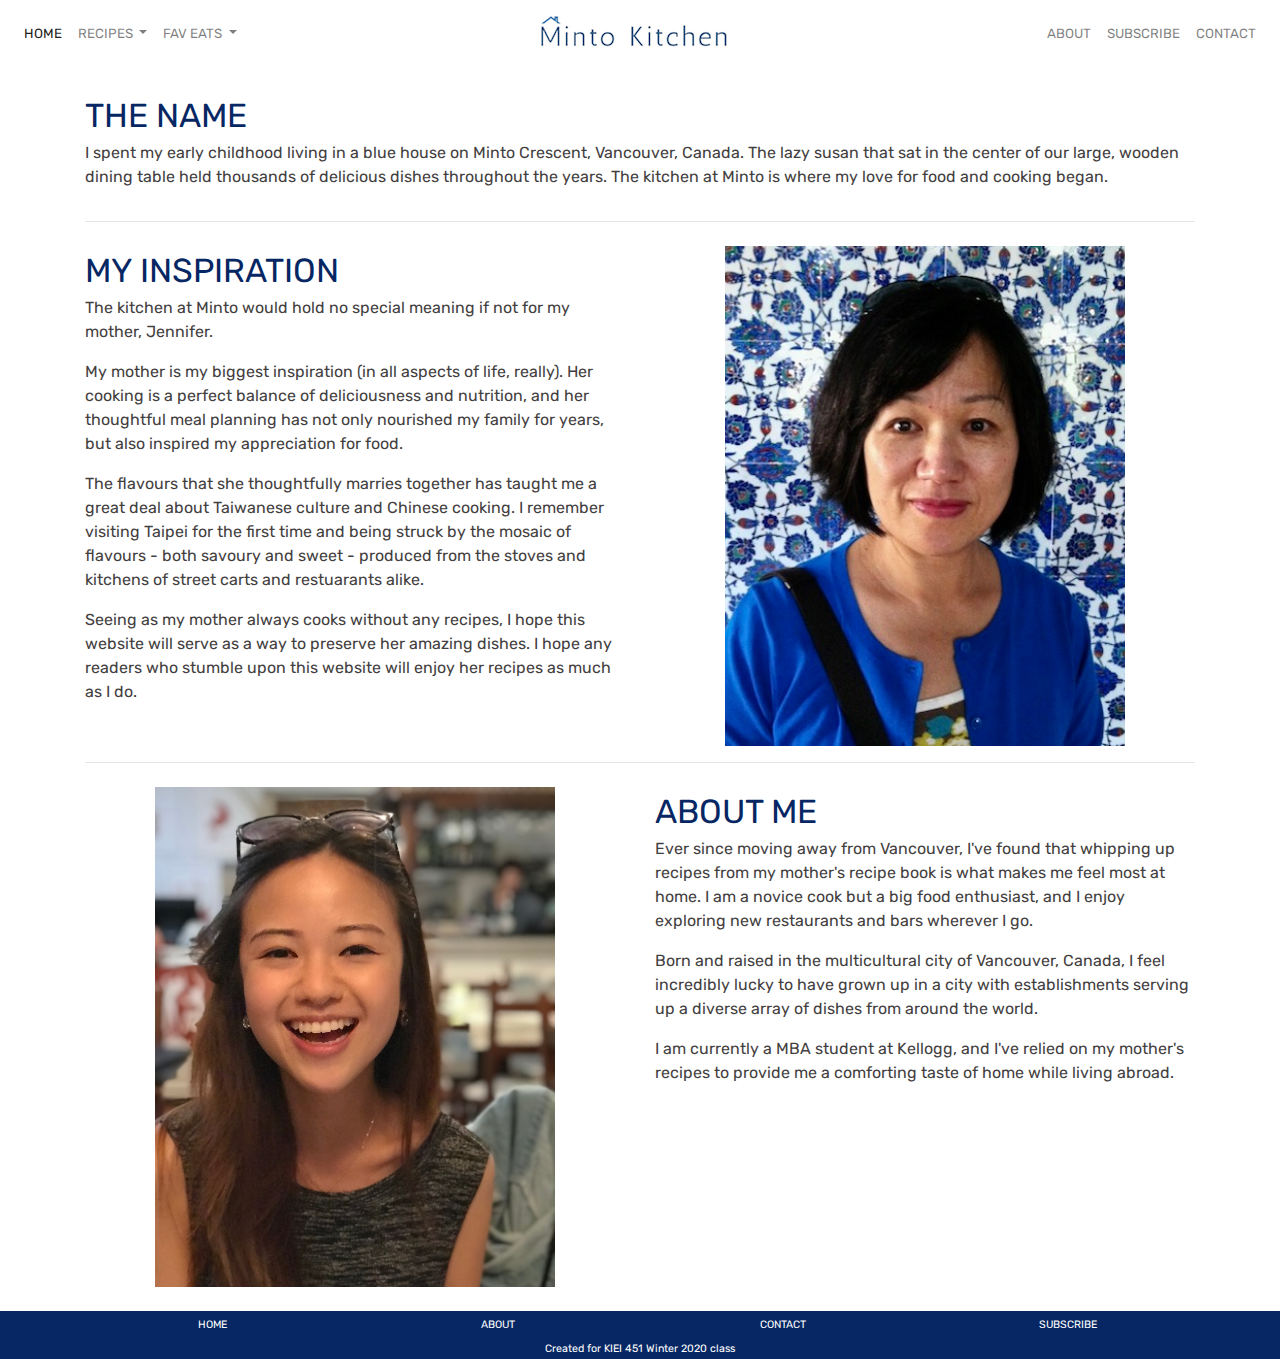
==== about.html @ 6dec90eb "Assignment 1" ====
<!doctype html>
<html lang="en">

<head>
  <!-- Required meta tags -->
  <meta charset="utf-8">
  <meta name="viewport" content="width=device-width, initial-scale=1, shrink-to-fit=no">

  <!-- Google Fonts -->
  <link
    href="https://fonts.googleapis.com/css?family=Carter+One|Oleo+Script|Pacifico|Rubik|Shadows+Into+Light&display=swap"
    rel="stylesheet">

  <!-- Font Awesome -->
  <link rel="stylesheet" href="https://use.fontawesome.com/releases/v5.6.3/css/all.css"
    integrity="sha384-UHRtZLI+pbxtHCWp1t77Bi1L4ZtiqrqD80Kn4Z8NTSRyMA2Fd33n5dQ8lWUE00s/" crossorigin="anonymous">

  <!-- Bootstrap CSS -->
  <link rel="stylesheet" href="https://stackpath.bootstrapcdn.com/bootstrap/4.4.1/css/bootstrap.min.css"
    integrity="sha384-Vkoo8x4CGsO3+Hhxv8T/Q5PaXtkKtu6ug5TOeNV6gBiFeWPGFN9MuhOf23Q9Ifjh" crossorigin="anonymous">

  <!-- Your own CSS -->
  <link rel="stylesheet" href="styles.css">

  <!-- Icons -->
  <link rel="stylesheet" href="https://use.fontawesome.com/releases/v5.6.3/css/all.css"
    integrity="sha384-UHRtZLI+pbxtHCWp1t77Bi1L4ZtiqrqD80Kn4Z8NTSRyMA2Fd33n5dQ8lWUE00s/" crossorigin="anonymous">

  <title>Minto Kitchen</title>
</head>

<body>

  <!-- Navbar Element -->
  <nav class="navbar navbar-expand-lg navbar-light bg-white">
    <button class="navbar-toggler" type="button" data-toggle="collapse" data-target="#navbarNavAltMarkup" aria-controls="navbarNavAltMarkup" aria-expanded="false" aria-label="Toggle navigation">
      <span class="navbar-toggler-icon"></span>
    </button>

    <div class="collapse navbar-collapse" id="navbarNavAltMarkup">
      <ul class="navbar-nav mr-auto">
        <li class="nav-item active">
          <a class="nav-link" href="index.html">HOME <span class="sr-only">(current)</span></a>
        </li>
        <li class="nav-item dropdown">
          <a class="nav-link dropdown-toggle" href="latestrecipes.html" id="navbarDropdown" role="button"
            data-toggle="dropdown" aria-haspopup="true" aria-expanded="false">
            RECIPES
          </a>
          <div class="dropdown-menu" aria-labelledby="navbarDropdown">
            <a class="dropdown-item" href="latestrecipes.html">LATEST RECIPES</a>
            <div class="dropdown-divider"></div>
            <a class="dropdown-item disabled" href="">RECIPE INDEX (coming soon!)</a>
          </div>
        </li>
        <li class="nav-item dropdown">
          <a class="nav-link dropdown-toggle" href="faveats.html" id="navbarDropdown" role="button"
            data-toggle="dropdown" aria-haspopup="true" aria-expanded="false">
            FAV EATS
          </a>
          <div class="dropdown-menu" aria-labelledby="navbarDropdown">
            <a class="dropdown-item" href="Vancouver.html">VANCOUVER</a>
            <a class="dropdown-item" href="Taipei.html">TAIPEI</a>
            <div class="dropdown-divider"></div>
            <a class="dropdown-item" href="faveats.html">CITY INDEX</a>
          </div>
        </li>
      </ul>

      <a class="navbar-brand" href="index.html">
        <img src="MintoLogo.png">
      </a>

      <ul class="navbar-nav ml-auto">
        <li class="nav-item">
          <a class="nav-link" href="about.html">ABOUT</a>
        </li>
        <li class="nav-item">
          <a class="nav-link" href="subscribe.html">SUBSCRIBE</a>
        </li>
        <li class="nav-item">
          <a class="nav-link" href="contact.html">CONTACT</a>
        </li>
      </ul>
    </div>
  </nav>

  <!-- Main Content -->

  <div class="container">
    <div class="row mt-4">
      <div class="col">
        <h7>The Name</h7>
        <p>I spent my early childhood living in a blue house on Minto Crescent, Vancouver, Canada. The lazy susan
          that sat in the center of our large, wooden dining table held thousands of delicious dishes throughout the
          years. The kitchen at Minto is where my love for food and cooking began. </p>
      </div>
    </div>
    <hr mt-4>
  </div>

  <div class="container">
    <div class="row mt-4">
      <div class="col-6">
        <h7> My Inspiration </h7>
        <p>The kitchen at Minto would hold no special meaning if not for my mother, Jennifer.</p>
        <p>My mother is my biggest inspiration (in all aspects of life, really). Her cooking is a perfect balance of
          deliciousness and nutrition, and her thoughtful meal planning has not only nourished my family for years, but
          also inspired my appreciation for food.</p>
        <p>The flavours that she thoughtfully marries together has taught me a great deal about Taiwanese culture and
          Chinese cooking. I remember visiting Taipei for the first time and being struck by the mosaic of flavours -
          both savoury and sweet - produced from the stoves and kitchens of street carts and restuarants alike.</p>
        <p>Seeing as my mother always cooks without any recipes, I hope this website will serve as a way to preserve her
          amazing dishes. I hope any readers who stumble upon this website will enjoy her recipes as much as I do.
      </div>
      <div class="col-6 text-center" id="headshot">
        <img src="mommahsu.JPG">
      </div>
    </div>
    <hr mt-4>
  </div>

  <div class="container">
    <div class="row mt-4">
      <div class="col-6 text-center" id="headshot">
        <img src="chheadshot.jpg">
      </div>
      <div class="col-6">
        <h7> About me </h7>
        <p>Ever since moving away from Vancouver, I've found that whipping up recipes from my mother's recipe book is
          what makes me feel most at home. I am a novice cook but a big food enthusiast, and I enjoy exploring new
          restaurants and bars wherever I go. </p>
        <p>Born and raised in the multicultural city of Vancouver, Canada, I feel incredibly lucky to have grown up in a
          city with establishments serving up a diverse array of dishes from around the world.</p>
        <p>I am currently a MBA student at Kellogg, and I've relied on my mother's recipes to provide me a comforting
          taste of home while living abroad.</p>
      </div>
    </div>
  </div>


  <!-- Footer -->


  <div class="footer">
    <div class="container">
      <div class="row mt-4 text-center">
        <div class="col-sm-3">
          <a href="index.html">
            <h9>HOME</h9>
          </a>
        </div>

        <div class="col-sm-3">
          <a href="about.html">
            <h9>ABOUT</h9>
          </a>
        </div>

        <div class="col-sm-3">
          <a href="contact.html">
            <h9>CONTACT</h9>
          </a>
        </div>

        <div class="col-sm-3">
          <a href="subscribe.html">
            <h9>SUBSCRIBE</h9>
          </a>
        </div>
      </div>
    </div>

    <div class="container">
      <div class="row text-center">
        <div class="col text-center">
          <h9>Created for KIEI 451 Winter 2020 class</h9>
        </div>
      </div>
    </div>
  </div>

  <!-- Optional JavaScript -->
  <!-- jQuery first, then Popper.js, then Bootstrap JS -->
  <script src="https://code.jquery.com/jquery-3.4.1.slim.min.js"
    integrity="sha384-J6qa4849blE2+poT4WnyKhv5vZF5SrPo0iEjwBvKU7imGFAV0wwj1yYfoRSJoZ+n"
    crossorigin="anonymous"></script>
  <script src="https://cdn.jsdelivr.net/npm/popper.js@1.16.0/dist/umd/popper.min.js"
    integrity="sha384-Q6E9RHvbIyZFJoft+2mJbHaEWldlvI9IOYy5n3zV9zzTtmI3UksdQRVvoxMfooAo"
    crossorigin="anonymous"></script>
  <script src="https://stackpath.bootstrapcdn.com/bootstrap/4.4.1/js/bootstrap.min.js"
    integrity="sha384-wfSDF2E50Y2D1uUdj0O3uMBJnjuUD4Ih7YwaYd1iqfktj0Uod8GCExl3Og8ifwB6"
    crossorigin="anonymous"></script>

</body>

</html>
---- styles.css ----
/* Typography */
  body {
    /* Everything is Raleway */
    font-family: 'Rubik', sans-serif;
    font-size: 12pt;
    color: rgb(68, 63, 63)
  }

  h1{
    font-family: 'Oleo Script', cursive;
    font-size: 30pt;
    color: rgb(6,39,99)
  }

  h2 {
    font-family: 'Oleo Script', cursive;
      font-size: 20pt;
      color: rgb(6, 39, 99)
  }

  h3 {
      font-family: 'Rubik',sans-serif;
      font-size: 14pt;
      color: grey;
      text-transform: uppercase;
  }

  h4 {
    font-family: 'Rubik',sans-serif;
    font-size: 18pt;
    color: grey;
    text-transform: uppercase;
    }

  h5 {
    font-family: 'Rubik',sans-serif;
    font-size: 14pt;
    color: rgb(6,39,99);
    text-transform: uppercase;
    }

  h6 {
    font-family: 'Oleo Script', cursive;
        font-size: 40pt;
        color: rgb(6,39,99)
  }

  h7 {
      font-family: 'Rubik', sans-serif;
      font-size: 25pt;
      color: rgb(6,39,99);
      text-transform: uppercase;
  }

  h8 {
    font-family: 'Rubik', sans-serif;
    font-size: 8pt;
    color: rgb(68, 63, 63)
  }

  h9 {
    font-family: 'Rubik', sans-serif;
    font-size: 8pt;
    color: white
  }

  h10 {
    font-family: 'Oleo Script', cursive;
    font-size: 10pt;
    color: white
  }

  /* Navbar background color */
  .navbar {
    background-color: white;
    font-size: 10pt;
  }
  
  .navbar-brand img {
    width: 200px;
    height: 41px;
  }

  .btn {
      background-color: white;
      opacity: 80%;
      color: black;
  }

  /* Index Jumbotron background and font styles */
  .jumbotron {
    /* Background */
    background-attachment: fixed;
    background-image: url(foodwithtable.jpg);
    background-repeat: no-repeat;
    background-size: cover;
  
    padding-top: 15%;
    padding-bottom: 15%;

    /* Fonts */
    color: white;
  }
  
  .btn-outline-light {
      font-size: 14pt;
      justify-content: center
  }

  /* Main page images */
  .col-sm-4 img {
    height: 396.2px;
    width: 283px;
    object-fit: cover;
  }

  .media img {
    height: 300px;
    width: 500px;
    object-fit: cover;
  }

  /* Recipe Elements */

  .col-1 img {
      max-height: none;
      width: 1100px;
      object-fit: cover;
  }
  
  /* Card Elements */
  .card img{
      height: 500px;
      object-fit: cover;
  }

  /* Fav Cities  */

  .cities img{
      height: 900px;
      width: 500px;
      object-fit: cover;
  }

  /* City Establishments */
    /* Vancouver */
  .jumbotron2 {
    /* Background */
    background-attachment: fixed;
    background-image: url(vancity.jpg);
    background-repeat: no-repeat;
    background-size: cover;
  
    padding-top: 5%;
    padding-bottom: 15%;

    /* Fonts */
    /* The text-shadow helps the white text stand out better on a darker background */
    color: white;
    text-shadow: 1px 1px 1px black;
  }

  .btn-outline-light {
    color: black;
    text-shadow: none;
  }

    /* Taipei */
  .jumbotron3 {
    /* Background */
    background-attachment: fixed;
    background-image: url(taipei2.png);
    background-repeat: no-repeat;
    background-size: cover;
  
    padding-top: 5%;
    padding-bottom: 20%;

    /* Fonts */
    /* The text-shadow helps the white text stand out better on a darker background */
    color: white;
    text-shadow: 1px 1px 1px black;
  }
  
  /* About Page */
  #headshot img{
    height: 500px;
    width: 400px;
    object-fit: cover;
  }
  
  /* The footer */
  .footer{
      background-color: rgb(6,39,99);
  }
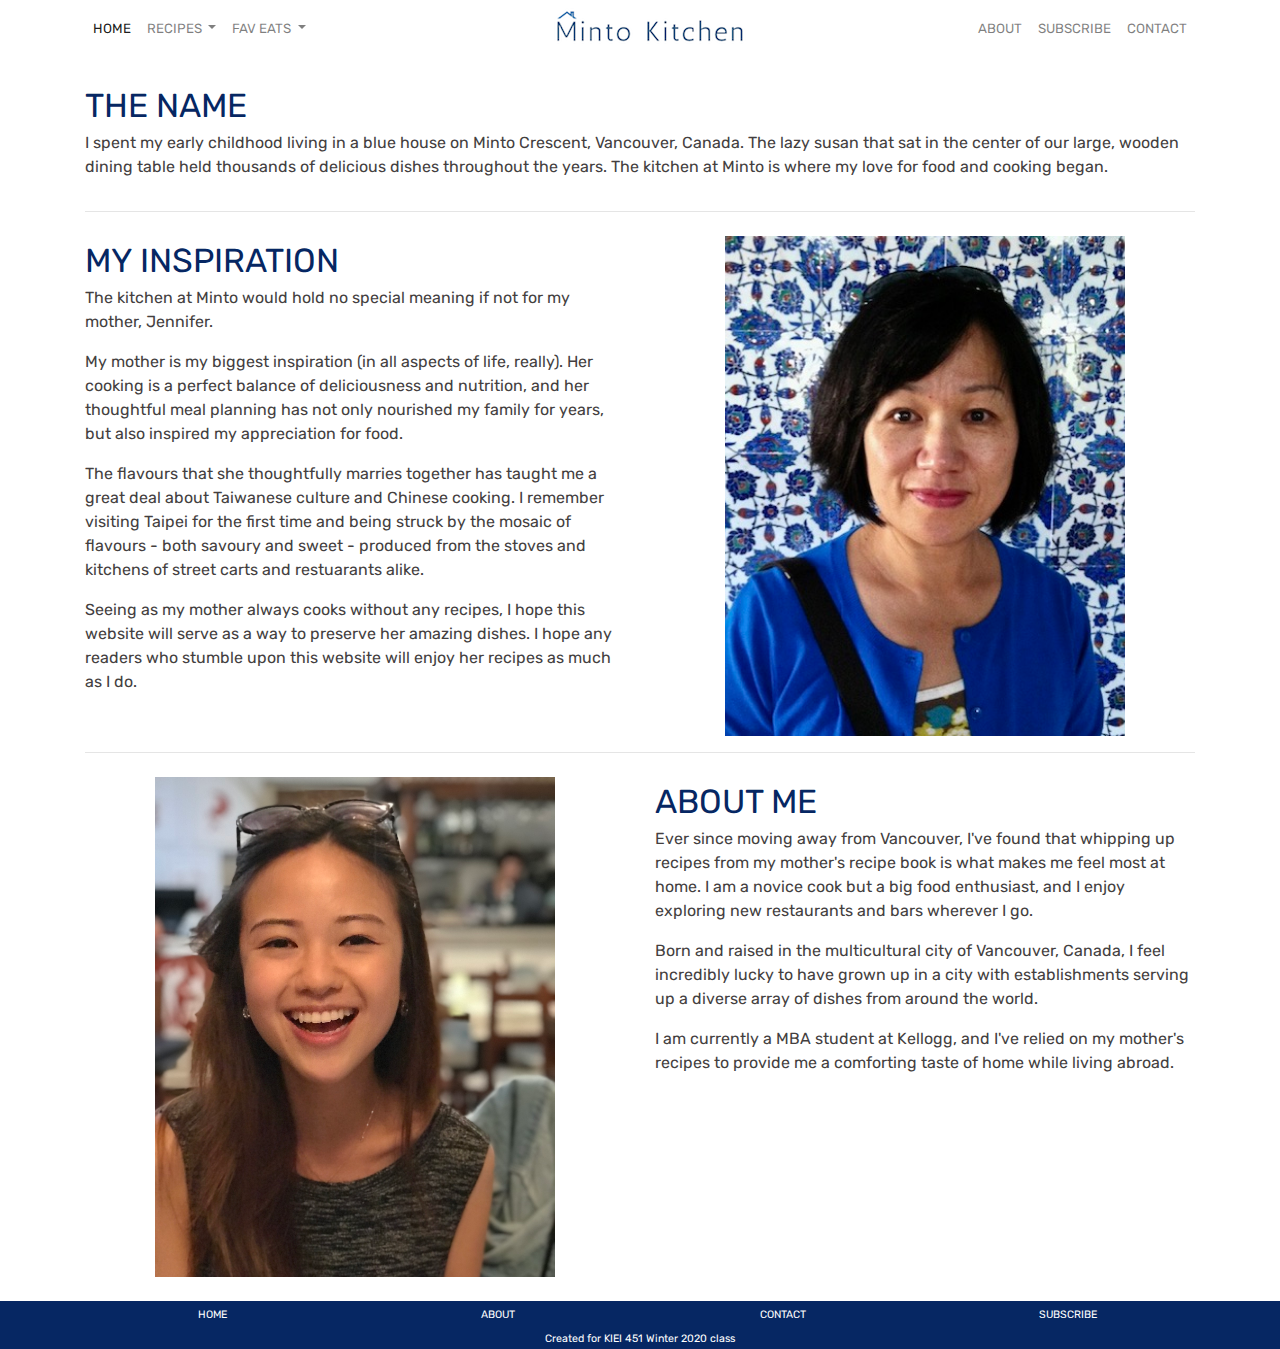
==== commit 6145834d: "Assignment 1" ====
--- a/about.html
+++ b/about.html
@@ -33,6 +33,7 @@
 
   <!-- Navbar Element -->
   <nav class="navbar navbar-expand-lg navbar-light bg-white">
+    <div class="container">
     <button class="navbar-toggler" type="button" data-toggle="collapse" data-target="#navbarNavAltMarkup" aria-controls="navbarNavAltMarkup" aria-expanded="false" aria-label="Toggle navigation">
       <span class="navbar-toggler-icon"></span>
     </button>
@@ -67,7 +68,7 @@
         </li>
       </ul>
 
-      <a class="navbar-brand" href="index.html">
+      <a class="navbar-brand" href="index.html" class="d-inline-block align-middle"></a>
         <img src="MintoLogo.png">
       </a>
 
@@ -101,7 +102,7 @@
 
   <div class="container">
     <div class="row mt-4">
-      <div class="col-6">
+      <div class="col mr-auto">
         <h7> My Inspiration </h7>
         <p>The kitchen at Minto would hold no special meaning if not for my mother, Jennifer.</p>
         <p>My mother is my biggest inspiration (in all aspects of life, really). Her cooking is a perfect balance of
@@ -122,10 +123,10 @@
 
   <div class="container">
     <div class="row mt-4">
-      <div class="col-6 text-center" id="headshot">
+      <div class="col text-center" id="headshot">
         <img src="chheadshot.jpg">
       </div>
-      <div class="col-6">
+      <div class="col ml-auto">
         <h7> About me </h7>
         <p>Ever since moving away from Vancouver, I've found that whipping up recipes from my mother's recipe book is
           what makes me feel most at home. I am a novice cook but a big food enthusiast, and I enjoy exploring new
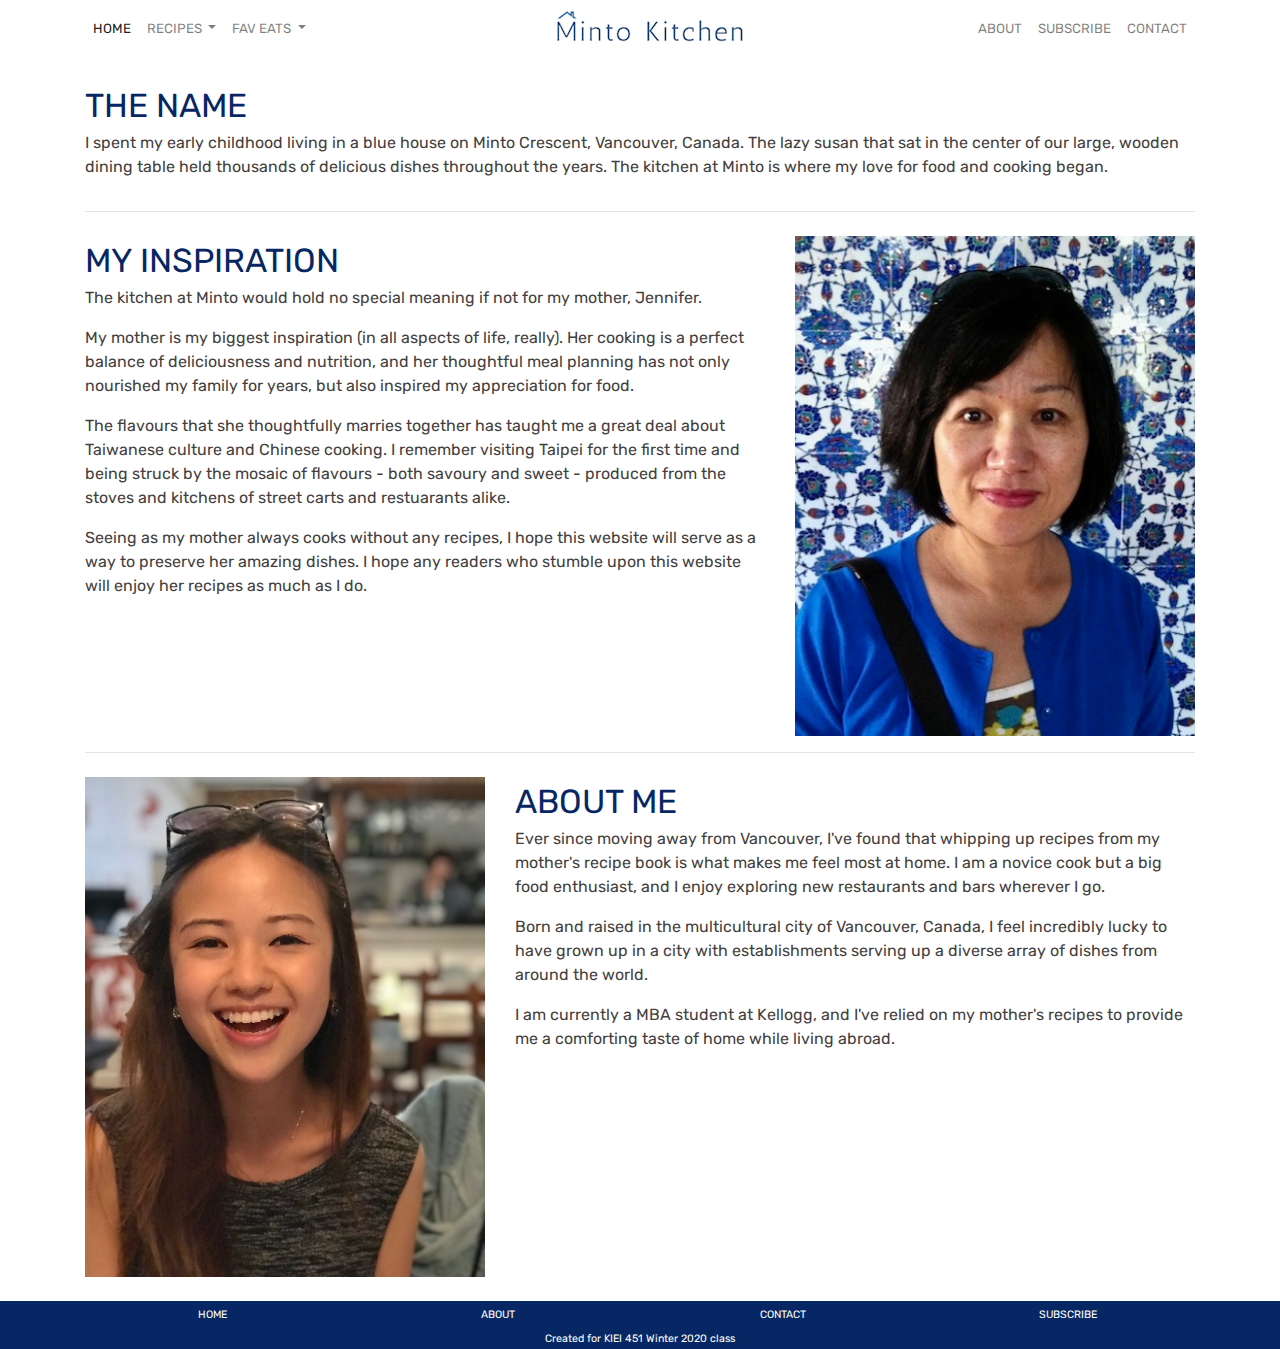
==== commit 43f4d6df: "Assignment 1" ====
--- a/about.html
+++ b/about.html
@@ -34,56 +34,57 @@
   <!-- Navbar Element -->
   <nav class="navbar navbar-expand-lg navbar-light bg-white">
     <div class="container">
-    <button class="navbar-toggler" type="button" data-toggle="collapse" data-target="#navbarNavAltMarkup" aria-controls="navbarNavAltMarkup" aria-expanded="false" aria-label="Toggle navigation">
-      <span class="navbar-toggler-icon"></span>
-    </button>
+      <button class="navbar-toggler" type="button" data-toggle="collapse" data-target="#navbarNavAltMarkup"
+        aria-controls="navbarNavAltMarkup" aria-expanded="false" aria-label="Toggle navigation">
+        <span class="navbar-toggler-icon"></span>
+      </button>
 
-    <div class="collapse navbar-collapse" id="navbarNavAltMarkup">
-      <ul class="navbar-nav mr-auto">
-        <li class="nav-item active">
-          <a class="nav-link" href="index.html">HOME <span class="sr-only">(current)</span></a>
-        </li>
-        <li class="nav-item dropdown">
-          <a class="nav-link dropdown-toggle" href="latestrecipes.html" id="navbarDropdown" role="button"
-            data-toggle="dropdown" aria-haspopup="true" aria-expanded="false">
-            RECIPES
-          </a>
-          <div class="dropdown-menu" aria-labelledby="navbarDropdown">
-            <a class="dropdown-item" href="latestrecipes.html">LATEST RECIPES</a>
-            <div class="dropdown-divider"></div>
-            <a class="dropdown-item disabled" href="">RECIPE INDEX (coming soon!)</a>
-          </div>
-        </li>
-        <li class="nav-item dropdown">
-          <a class="nav-link dropdown-toggle" href="faveats.html" id="navbarDropdown" role="button"
-            data-toggle="dropdown" aria-haspopup="true" aria-expanded="false">
-            FAV EATS
-          </a>
-          <div class="dropdown-menu" aria-labelledby="navbarDropdown">
-            <a class="dropdown-item" href="Vancouver.html">VANCOUVER</a>
-            <a class="dropdown-item" href="Taipei.html">TAIPEI</a>
-            <div class="dropdown-divider"></div>
-            <a class="dropdown-item" href="faveats.html">CITY INDEX</a>
-          </div>
-        </li>
-      </ul>
+      <div class="collapse navbar-collapse" id="navbarNavAltMarkup">
+        <ul class="navbar-nav mr-auto">
+          <li class="nav-item active">
+            <a class="nav-link" href="index.html">HOME <span class="sr-only">(current)</span></a>
+          </li>
+          <li class="nav-item dropdown">
+            <a class="nav-link dropdown-toggle" href="latestrecipes.html" id="navbarDropdown" role="button"
+              data-toggle="dropdown" aria-haspopup="true" aria-expanded="false">
+              RECIPES
+            </a>
+            <div class="dropdown-menu" aria-labelledby="navbarDropdown">
+              <a class="dropdown-item" href="latestrecipes.html">LATEST RECIPES</a>
+              <div class="dropdown-divider"></div>
+              <a class="dropdown-item disabled" href="">RECIPE INDEX (coming soon!)</a>
+            </div>
+          </li>
+          <li class="nav-item dropdown">
+            <a class="nav-link dropdown-toggle" href="faveats.html" id="navbarDropdown" role="button"
+              data-toggle="dropdown" aria-haspopup="true" aria-expanded="false">
+              FAV EATS
+            </a>
+            <div class="dropdown-menu" aria-labelledby="navbarDropdown">
+              <a class="dropdown-item" href="Vancouver.html">VANCOUVER</a>
+              <a class="dropdown-item" href="Taipei.html">TAIPEI</a>
+              <div class="dropdown-divider"></div>
+              <a class="dropdown-item" href="faveats.html">CITY INDEX</a>
+            </div>
+          </li>
+        </ul>
 
-      <a class="navbar-brand" href="index.html" class="d-inline-block align-middle"></a>
+        <a class="navbar-brand" href="index.html" class="d-inline-block align-middle"></a>
         <img src="MintoLogo.png">
-      </a>
+        </a>
 
-      <ul class="navbar-nav ml-auto">
-        <li class="nav-item">
-          <a class="nav-link" href="about.html">ABOUT</a>
-        </li>
-        <li class="nav-item">
-          <a class="nav-link" href="subscribe.html">SUBSCRIBE</a>
-        </li>
-        <li class="nav-item">
-          <a class="nav-link" href="contact.html">CONTACT</a>
-        </li>
-      </ul>
-    </div>
+        <ul class="navbar-nav ml-auto">
+          <li class="nav-item">
+            <a class="nav-link" href="about.html">ABOUT</a>
+          </li>
+          <li class="nav-item">
+            <a class="nav-link" href="subscribe.html">SUBSCRIBE</a>
+          </li>
+          <li class="nav-item">
+            <a class="nav-link" href="contact.html">CONTACT</a>
+          </li>
+        </ul>
+      </div>
   </nav>
 
   <!-- Main Content -->
@@ -102,7 +103,7 @@
 
   <div class="container">
     <div class="row mt-4">
-      <div class="col mr-auto">
+      <div class="col">
         <h7> My Inspiration </h7>
         <p>The kitchen at Minto would hold no special meaning if not for my mother, Jennifer.</p>
         <p>My mother is my biggest inspiration (in all aspects of life, really). Her cooking is a perfect balance of
@@ -114,8 +115,8 @@
         <p>Seeing as my mother always cooks without any recipes, I hope this website will serve as a way to preserve her
           amazing dishes. I hope any readers who stumble upon this website will enjoy her recipes as much as I do.
       </div>
-      <div class="col-6 text-center" id="headshot">
-        <img src="mommahsu.JPG">
+      <div class="col-auto text-center" id="headshot">
+        <img src="mommahsu.JPG" class="img-fluid" alt="Responsive image">
       </div>
     </div>
     <hr mt-4>
@@ -123,10 +124,10 @@
 
   <div class="container">
     <div class="row mt-4">
-      <div class="col text-center" id="headshot">
-        <img src="chheadshot.jpg">
+      <div class="col-auto text-center" id="headshot">
+        <img src="chheadshot.jpg" class="img-fluid" alt="Responsive image">
       </div>
-      <div class="col ml-auto">
+      <div class="col">
         <h7> About me </h7>
         <p>Ever since moving away from Vancouver, I've found that whipping up recipes from my mother's recipe book is
           what makes me feel most at home. I am a novice cook but a big food enthusiast, and I enjoy exploring new
--- a/styles.css
+++ b/styles.css
@@ -114,7 +114,7 @@
     object-fit: cover;
   }
 
-  .media img {
+  .featured img {
     height: 300px;
     width: 500px;
     object-fit: cover;
@@ -122,7 +122,7 @@
 
   /* Recipe Elements */
 
-  .col-1 img {
+  .recipe img {
       max-height: none;
       width: 1100px;
       object-fit: cover;
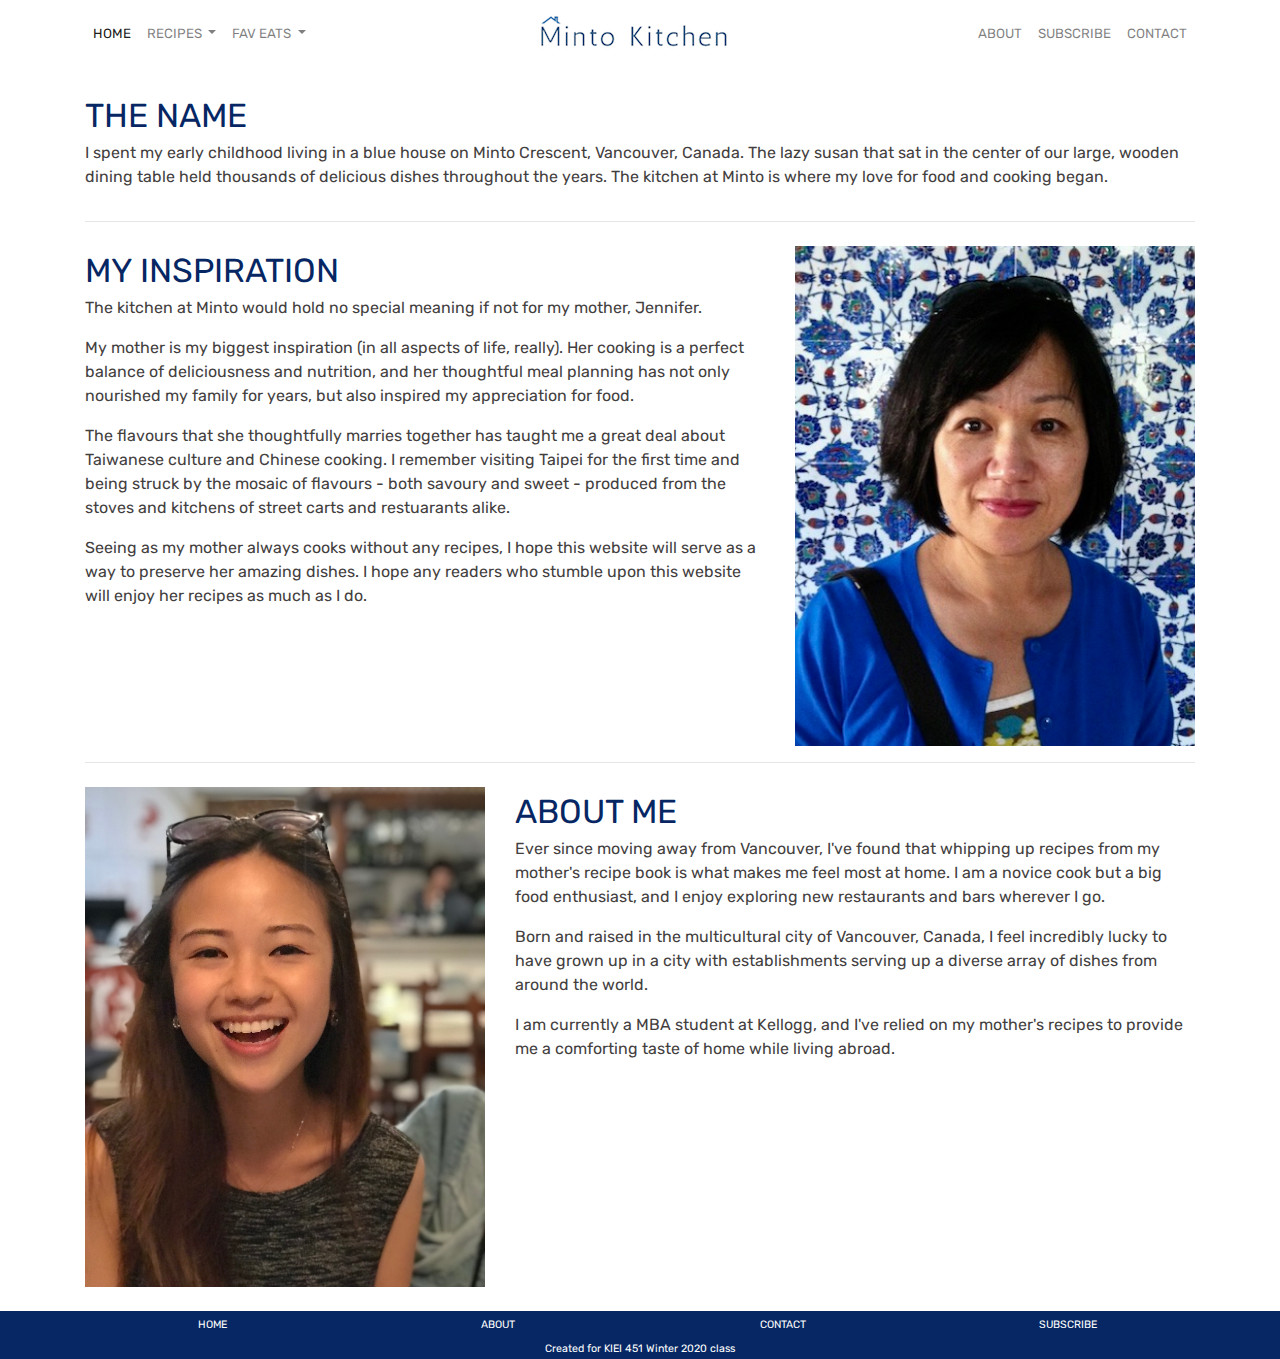
==== commit 920d9c12: "Assignment 1" ====
--- a/about.html
+++ b/about.html
@@ -69,7 +69,7 @@
           </li>
         </ul>
 
-        <a class="navbar-brand" href="index.html" class="d-inline-block align-middle"></a>
+        <a class="navbar-brand" href="index.html" class="d-inline-block align-middle">
         <img src="MintoLogo.png">
         </a>
 
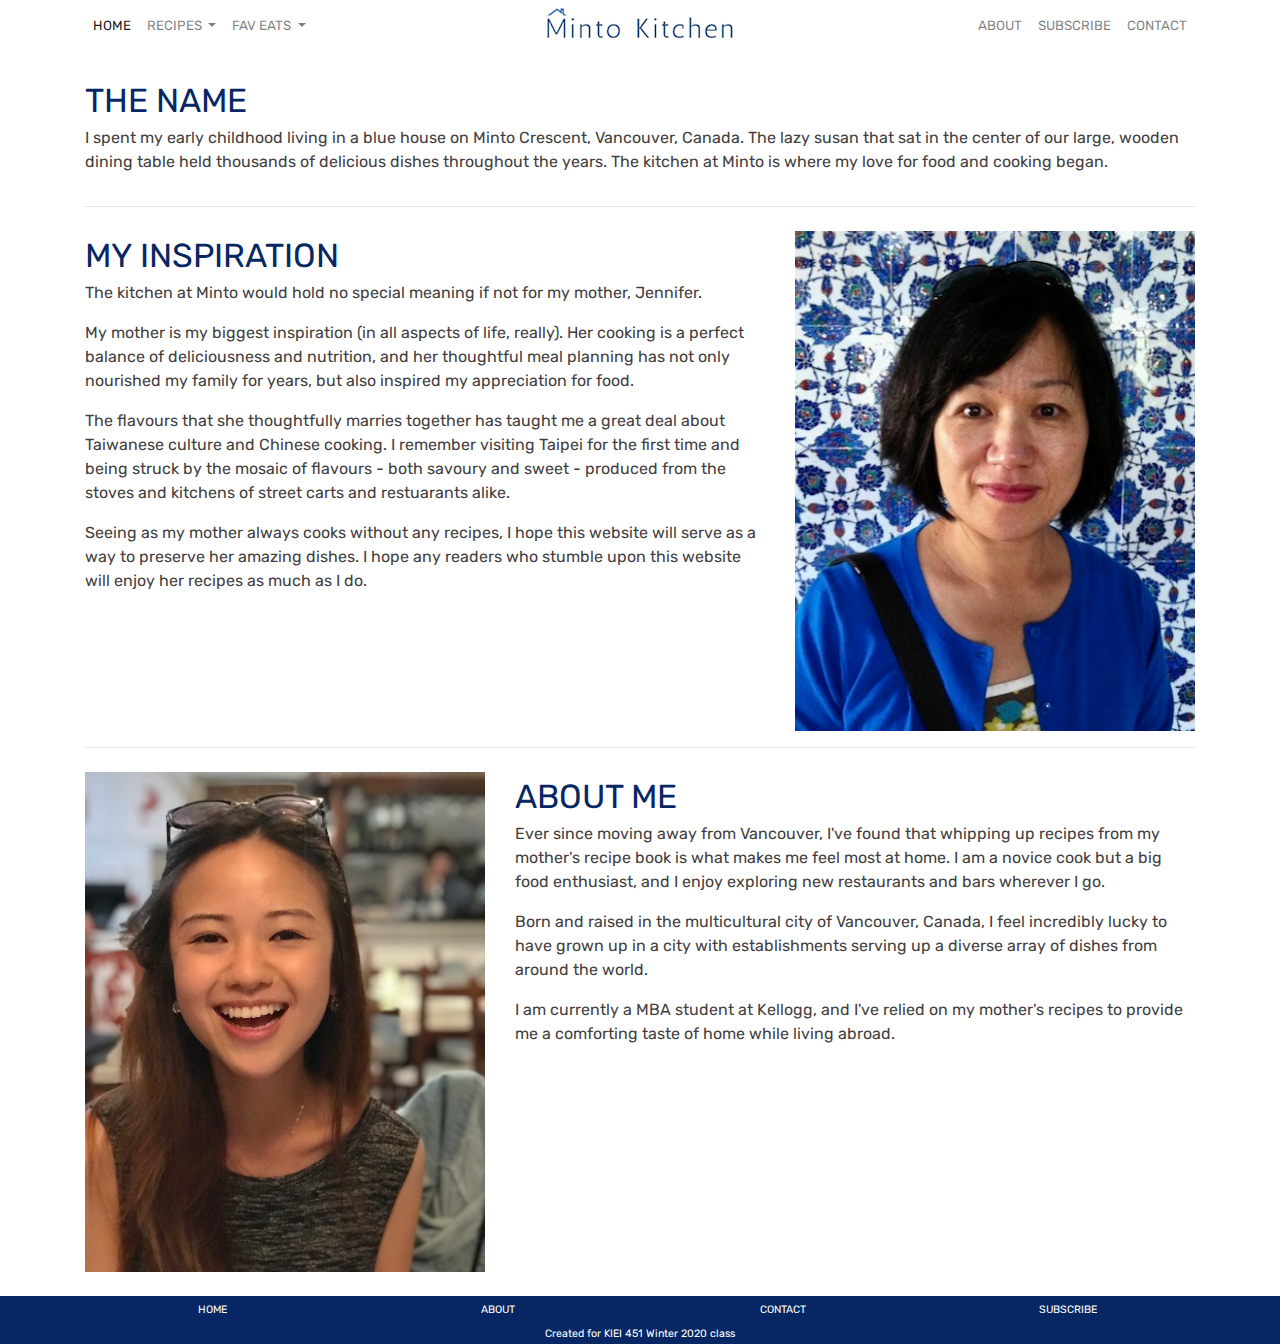
==== commit 8ff58c8c: "Assignment 1" ====
--- a/about.html
+++ b/about.html
@@ -32,12 +32,15 @@
 <body>
 
   <!-- Navbar Element -->
-  <nav class="navbar navbar-expand-lg navbar-light bg-white">
+  <nav class="navbar sticky-top navbar-expand-lg navbar-light bg-white">
     <div class="container">
-      <button class="navbar-toggler" type="button" data-toggle="collapse" data-target="#navbarNavAltMarkup"
+      <a class="navbar-brand" href="index.html">
+        <img src="MintoLogo.png">
+      </a><button class="navbar-toggler" type="button" data-toggle="collapse" data-target="#navbarNavAltMarkup"
         aria-controls="navbarNavAltMarkup" aria-expanded="false" aria-label="Toggle navigation">
         <span class="navbar-toggler-icon"></span>
       </button>
+
 
       <div class="collapse navbar-collapse" id="navbarNavAltMarkup">
         <ul class="navbar-nav mr-auto">
@@ -68,11 +71,9 @@
             </div>
           </li>
         </ul>
-
-        <a class="navbar-brand" href="index.html" class="d-inline-block align-middle">
-        <img src="MintoLogo.png">
-        </a>
-
+      </div>
+
+      <div class="collapse navbar-collapse" id="navbarNavAltMarkup">
         <ul class="navbar-nav ml-auto">
           <li class="nav-item">
             <a class="nav-link" href="about.html">ABOUT</a>
@@ -85,6 +86,7 @@
           </li>
         </ul>
       </div>
+    </div>
   </nav>
 
   <!-- Main Content -->
--- a/styles.css
+++ b/styles.css
@@ -76,15 +76,29 @@
     font-size: 10pt;
   }
   
+  .navbar-brand{
+    position: absolute;
+    left: 50%;
+    transform:translateX(-50%);
+    display: block;
+  }
+  
   .navbar-brand img {
     width: 200px;
     height: 41px;
   }
 
+  .navbar-toggler img{
+    float: none;
+  }
   .btn {
       background-color: white;
       opacity: 80%;
       color: black;
+  }
+
+  .dropdown-item{
+    font-size: 10pt;
   }
 
   /* Index Jumbotron background and font styles */
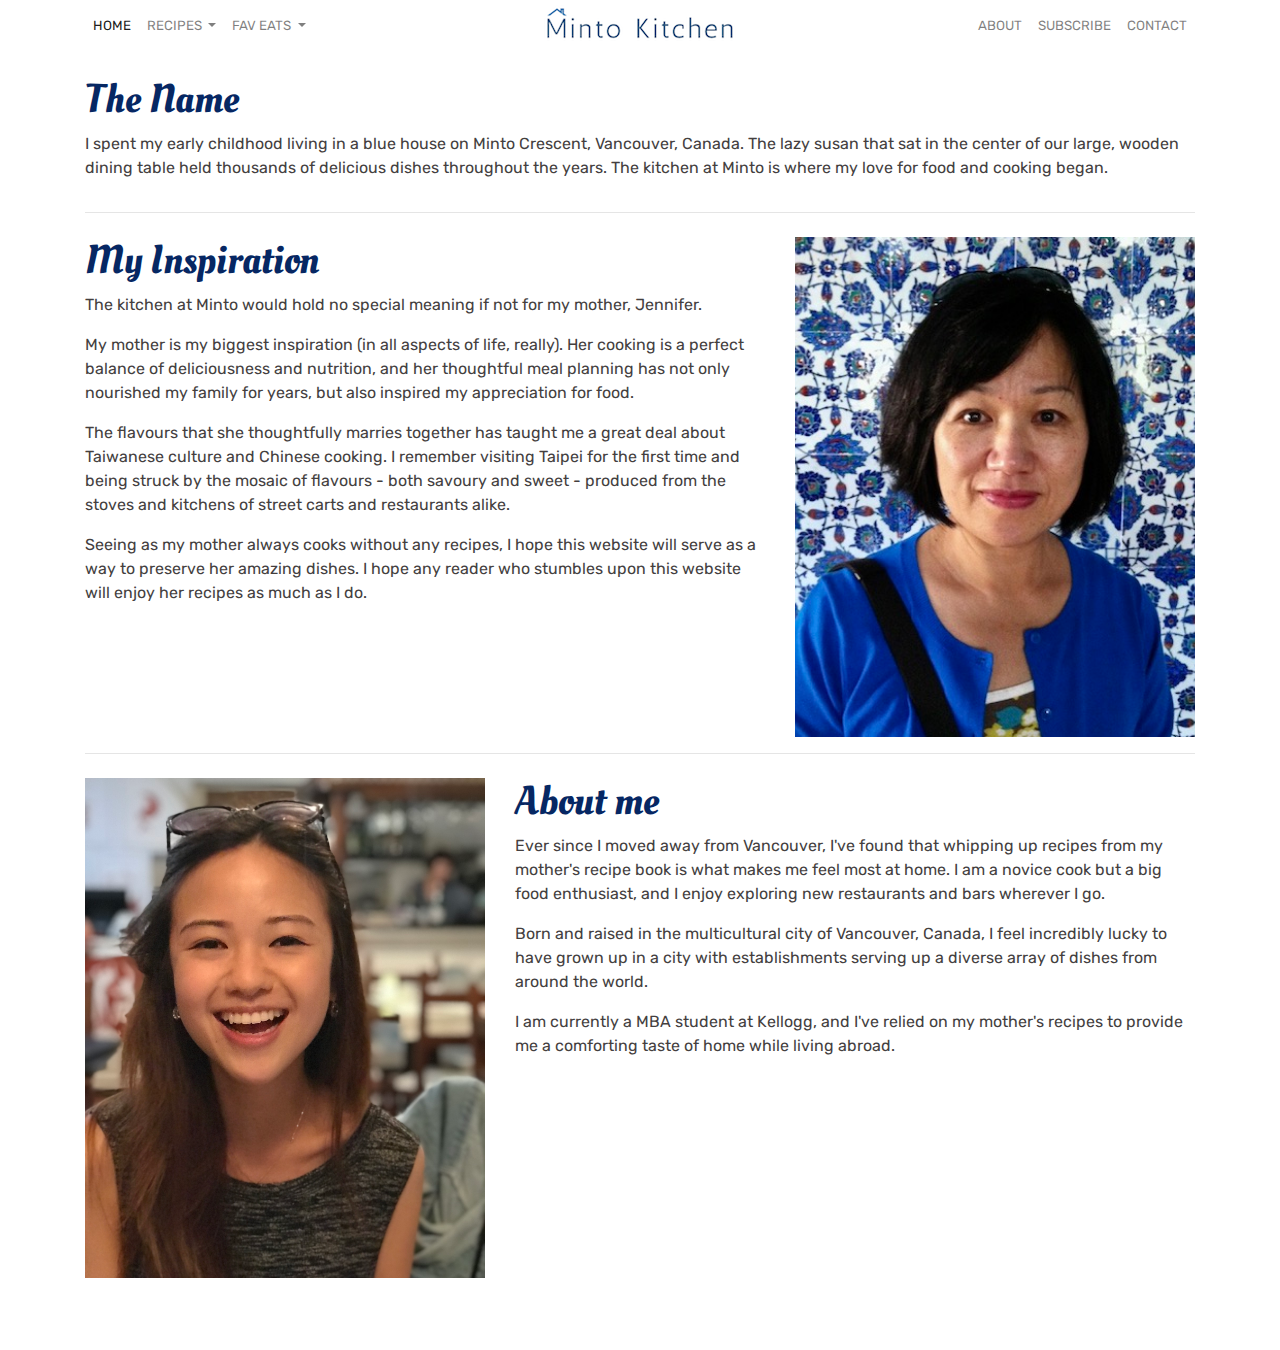
==== commit f77ae0c7: "Assignment 1" ====
--- a/about.html
+++ b/about.html
@@ -94,7 +94,7 @@
   <div class="container">
     <div class="row mt-4">
       <div class="col">
-        <h7>The Name</h7>
+        <h1>The Name</h1>
         <p>I spent my early childhood living in a blue house on Minto Crescent, Vancouver, Canada. The lazy susan
           that sat in the center of our large, wooden dining table held thousands of delicious dishes throughout the
           years. The kitchen at Minto is where my love for food and cooking began. </p>
@@ -106,16 +106,16 @@
   <div class="container">
     <div class="row mt-4">
       <div class="col">
-        <h7> My Inspiration </h7>
+        <h1> My Inspiration </h1>
         <p>The kitchen at Minto would hold no special meaning if not for my mother, Jennifer.</p>
         <p>My mother is my biggest inspiration (in all aspects of life, really). Her cooking is a perfect balance of
           deliciousness and nutrition, and her thoughtful meal planning has not only nourished my family for years, but
           also inspired my appreciation for food.</p>
         <p>The flavours that she thoughtfully marries together has taught me a great deal about Taiwanese culture and
           Chinese cooking. I remember visiting Taipei for the first time and being struck by the mosaic of flavours -
-          both savoury and sweet - produced from the stoves and kitchens of street carts and restuarants alike.</p>
+          both savoury and sweet - produced from the stoves and kitchens of street carts and restaurants alike.</p>
         <p>Seeing as my mother always cooks without any recipes, I hope this website will serve as a way to preserve her
-          amazing dishes. I hope any readers who stumble upon this website will enjoy her recipes as much as I do.
+          amazing dishes. I hope any reader who stumbles upon this website will enjoy her recipes as much as I do.
       </div>
       <div class="col-auto text-center" id="headshot">
         <img src="mommahsu.JPG" class="img-fluid" alt="Responsive image">
@@ -130,8 +130,8 @@
         <img src="chheadshot.jpg" class="img-fluid" alt="Responsive image">
       </div>
       <div class="col">
-        <h7> About me </h7>
-        <p>Ever since moving away from Vancouver, I've found that whipping up recipes from my mother's recipe book is
+        <h1> About me </h1>
+        <p>Ever since I moved away from Vancouver, I've found that whipping up recipes from my mother's recipe book is
           what makes me feel most at home. I am a novice cook but a big food enthusiast, and I enjoy exploring new
           restaurants and bars wherever I go. </p>
         <p>Born and raised in the multicultural city of Vancouver, Canada, I feel incredibly lucky to have grown up in a
--- a/styles.css
+++ b/styles.css
@@ -203,7 +203,16 @@
     object-fit: cover;
   }
   
+  /* Subscribe form */
+  .subscribe {
+    background-color: rgb(248, 242, 242);
+    padding-top: 8%;
+    padding-bottom: 10%
+  }
   /* The footer */
-  .footer{
+  .footer .fixed-bottom{
       background-color: rgb(6,39,99);
-  }+      position: bottom;
+      text-align: center;
+  }
+  